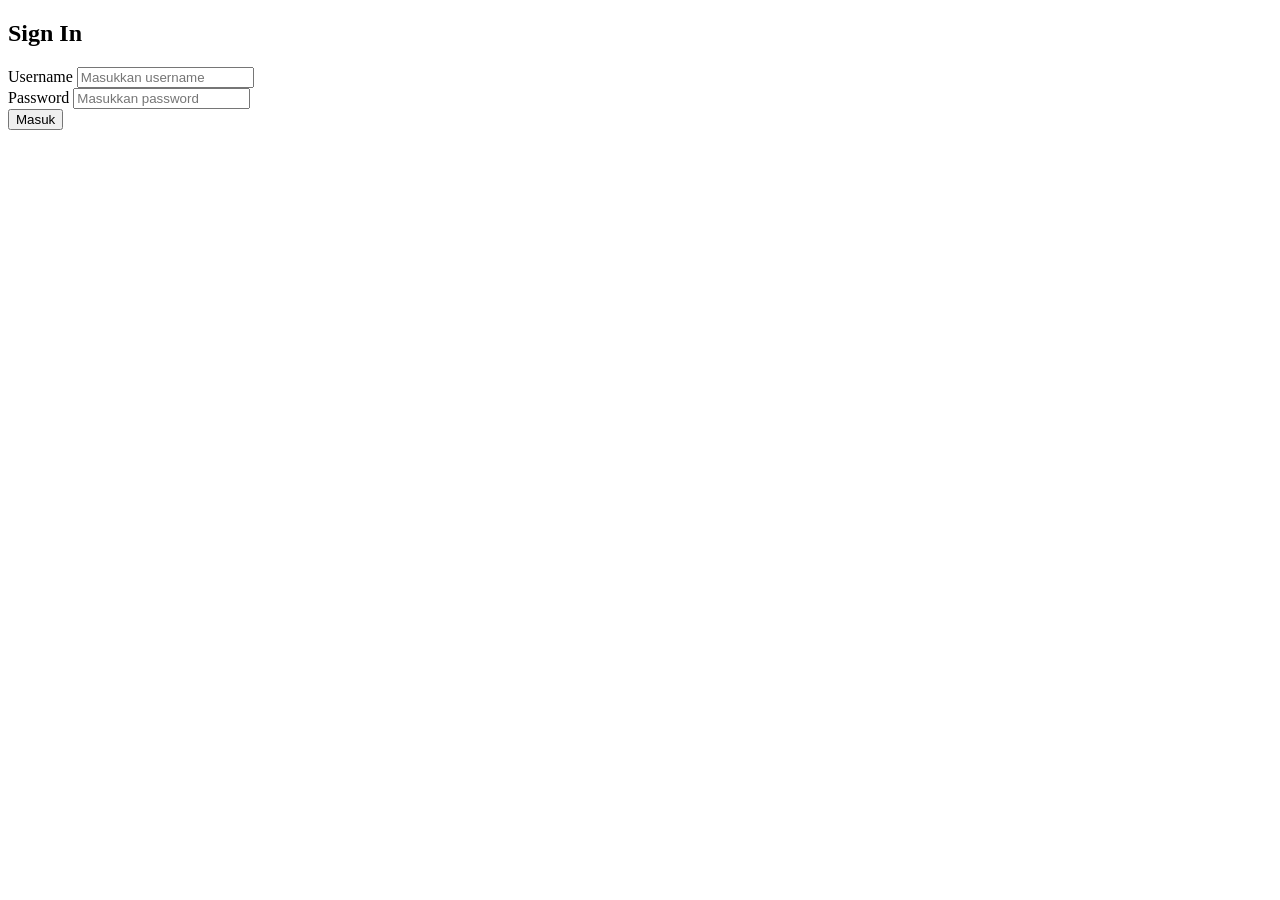
==== login.html @ 80c9ce4b "first commit" ====
<!DOCTYPE html>
<html lang="id">
<head>
    <meta charset="UTF-8">
    <meta name="viewport" content="width=device-width, initial-scale=1.0">
    <title>Login - Investasi Barang</title>
    <link rel="stylesheet" href="assets/css/style.css">
</head>
<body>
    <div class="auth-container">
        <h2 class="text-center">Sign In</h2>
        <form id="loginForm" action="index.html" method="GET">
            <div class="form-group">
                <label for="username">Username</label>
                <input type="text" id="username" placeholder="Masukkan username" required autocomplete="off">
            </div>
            <div class="form-group">
                <label for="password">Password</label>
                <input type="password" id="password" placeholder="Masukkan password" required>
            </div>
            <button type="submit" class="btn">Masuk</button>
        </form>
    </div>
</body>
</html>
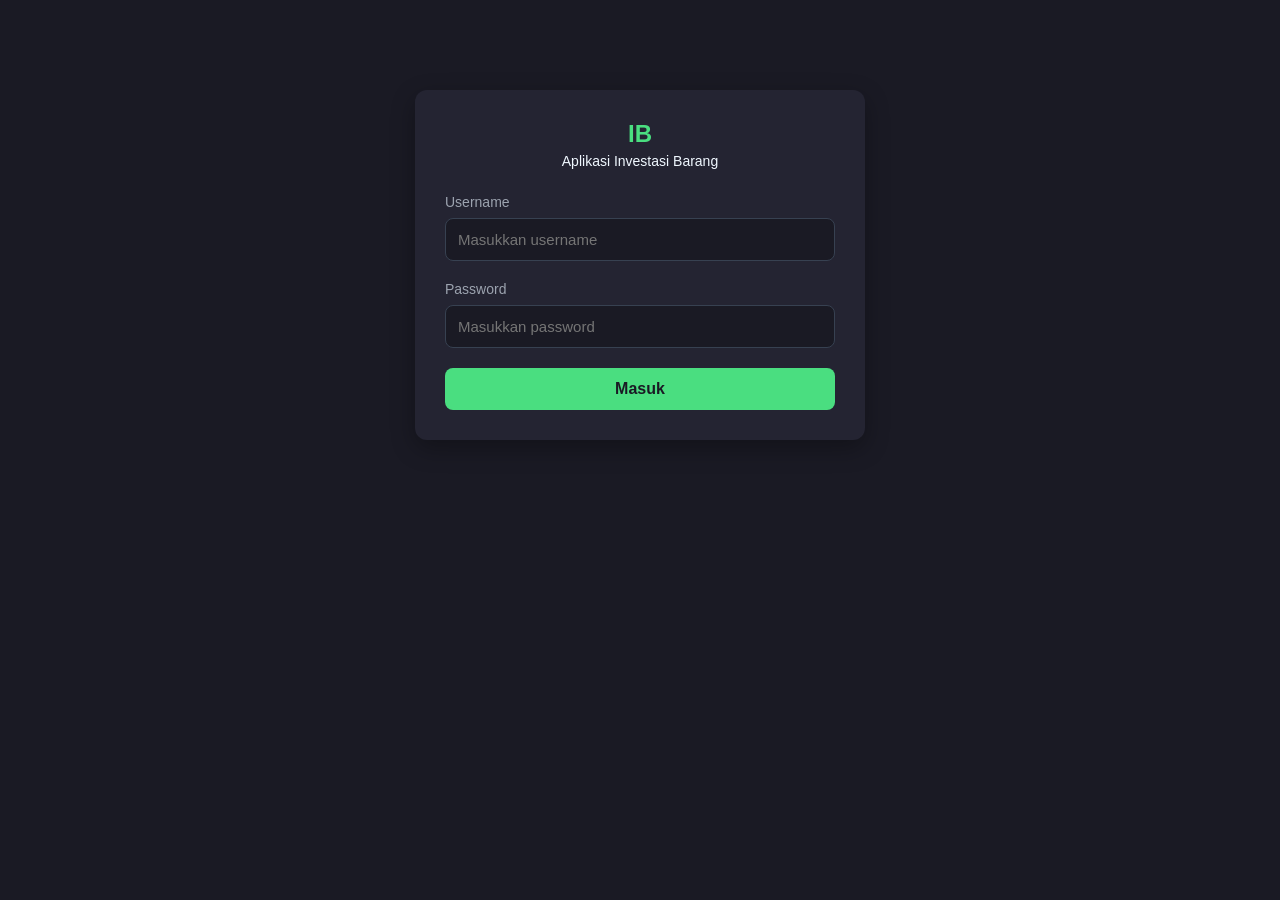
==== commit 685942c4: "Update login page header and description" ====
--- a/login.html
+++ b/login.html
@@ -8,7 +8,8 @@
 </head>
 <body>
     <div class="auth-container">
-        <h2 class="text-center">Sign In</h2>
+        <h2 class="text-center" style="margin-bottom: 5px;">IB</h2>
+        <p class="text-center" style="color:aliceblue; font-size: 14px; margin-bottom: 25px;">Aplikasi Investasi Barang</p>
         <form id="loginForm" action="index.html" method="GET">
             <div class="form-group">
                 <label for="username">Username</label>
@@ -22,4 +23,4 @@
         </form>
     </div>
 </body>
-</html>+</html>
--- a/assets/css/style.css
+++ b/assets/css/style.css
@@ -0,0 +1,160 @@
+/* Reset Dasar & Font */
+* {
+    margin: 0;
+    padding: 0;
+    box-sizing: border-box;
+    font-family: 'Segoe UI', Tahoma, Geneva, Verdana, sans-serif;
+}
+
+body {
+    background-color: #1a1a24;
+    color: #ffffff;
+    padding: 30px;
+}
+
+/* Container utama halaman */
+.container {
+    max-width: 1000px;
+    margin: 0 auto;
+}
+
+/* Kotak untuk Form Login & CRUD */
+.auth-container, .form-container {
+    max-width: 450px;
+    margin: 60px auto;
+    background-color: #242432;
+    padding: 30px;
+    border-radius: 12px;
+    box-shadow: 0 8px 24px rgba(0, 0, 0, 0.3);
+}
+
+h2 {
+    color: #4ade80;
+    margin-bottom: 20px;
+}
+
+.text-center {
+    text-align: center;
+}
+
+/* Desain Inputan Form */
+.form-group {
+    margin-bottom: 20px;
+}
+
+.form-group label {
+    display: block;
+    margin-bottom: 8px;
+    color: #9ca3af;
+    font-size: 14px;
+}
+
+.form-group input {
+    width: 100%;
+    padding: 12px;
+    background-color: #1a1a24;
+    border: 1px solid #374151;
+    border-radius: 8px;
+    color: white;
+    font-size: 15px;
+    transition: 0.3s;
+}
+
+.form-group input:focus {
+    outline: none;
+    border-color: #4ade80;
+}
+
+/* Tombol Utama (Hijau khas Cuan) */
+.btn {
+    display: inline-block;
+    width: 100%;
+    padding: 12px;
+    background-color: #4ade80;
+    color: #1a1a24;
+    border: none;
+    border-radius: 8px;
+    font-size: 16px;
+    font-weight: bold;
+    cursor: pointer;
+    text-align: center;
+    text-decoration: none;
+    transition: 0.3s;
+}
+
+.btn:hover {
+    background-color: #22c55e;
+    color: white;
+}
+
+/* Tombol Hapus / Logout (Merah) */
+.btn-danger {
+    background-color: #ef4444;
+    color: white;
+    padding: 6px 12px;
+    border-radius: 6px;
+    text-decoration: none;
+    font-size: 13px;
+    transition: 0.3s;
+}
+
+.btn-danger:hover {
+    background-color: #dc2626;
+}
+
+/* Tombol Batal / Kembali (Abu-abu) */
+.btn-secondary {
+    background-color: #4b5563;
+    color: white;
+    margin-top: 10px;
+}
+
+.btn-secondary:hover {
+    background-color: #374151;
+}
+
+/* Bagian Header Dashboard */
+header {
+    display: flex;
+    justify-content: space-between;
+    align-items: center;
+    margin-bottom: 30px;
+    background-color: #242432;
+    padding: 20px;
+    border-radius: 12px;
+}
+
+/* Desain Tabel Data Investasi */
+table {
+    width: 100%;
+    border-collapse: collapse;
+    background-color: #242432;
+    border-radius: 12px;
+    overflow: hidden;
+}
+
+th, td {
+    padding: 15px;
+    text-align: left;
+}
+
+th {
+    background-color: #2d2d3f;
+    color: #4ade80;
+    font-size: 14px;
+    text-transform: uppercase;
+}
+
+tr {
+    border-bottom: 1px solid #374151;
+}
+
+tr:hover {
+    background-color: #2d2d3f;
+}
+
+/* Status profit positif */
+.cuan {
+    color: #4ade80;
+    font-weight: bold;
+}
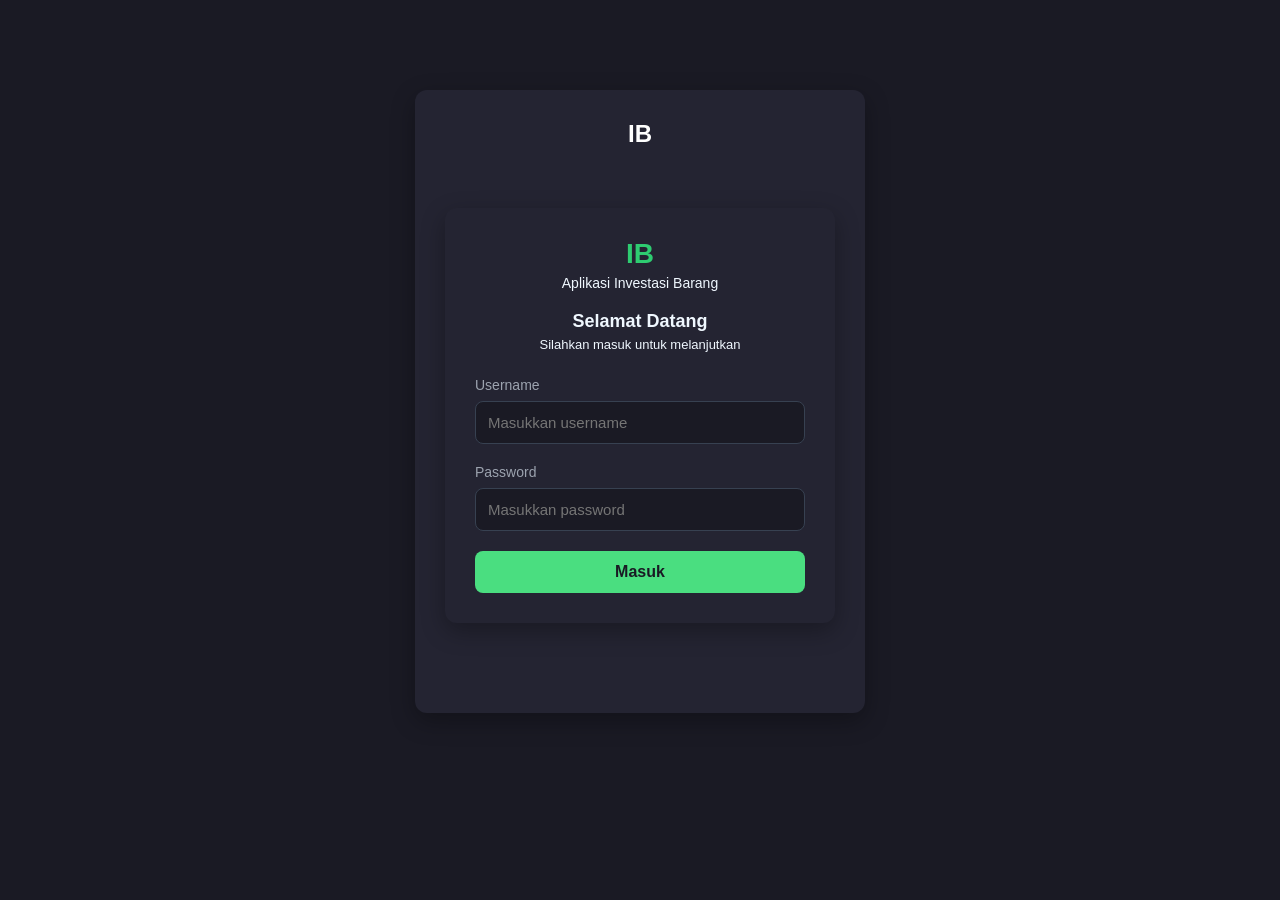
==== commit 2d8f1610: "new" ====
--- a/login.html
+++ b/login.html
@@ -9,7 +9,11 @@
 <body>
     <div class="auth-container">
         <h2 class="text-center" style="margin-bottom: 5px;">IB</h2>
-        <p class="text-center" style="color:aliceblue; font-size: 14px; margin-bottom: 25px;">Aplikasi Investasi Barang</p>
+<div class="auth-container">
+    <h1 class="text-center" style="margin-bottom: 5px; color: #2ecc71; font-size: 28px; font-weight: bold;">IB</h1>
+    <h3 class="text-center" style="color: aliceblue; font-size: 14px; margin-bottom: 20px; font-weight: normal;">Aplikasi Investasi Barang</h3>
+    <h2 class="text-center" style="margin-bottom: 5px; color: aliceblue; font-size: 18px; margin-top: 15px;">Selamat Datang</h2>
+    <p class="text-center" style="color: aliceblue; font-size: 13px; margin-bottom: 25px;">Silahkan masuk untuk melanjutkan</p>
         <form id="loginForm" action="index.html" method="GET">
             <div class="form-group">
                 <label for="username">Username</label>
--- a/assets/css/style.css
+++ b/assets/css/style.css
@@ -28,7 +28,7 @@
     box-shadow: 0 8px 24px rgba(0, 0, 0, 0.3);
 }
 
-h2 {
+h1 {
     color: #4ade80;
     margin-bottom: 20px;
 }
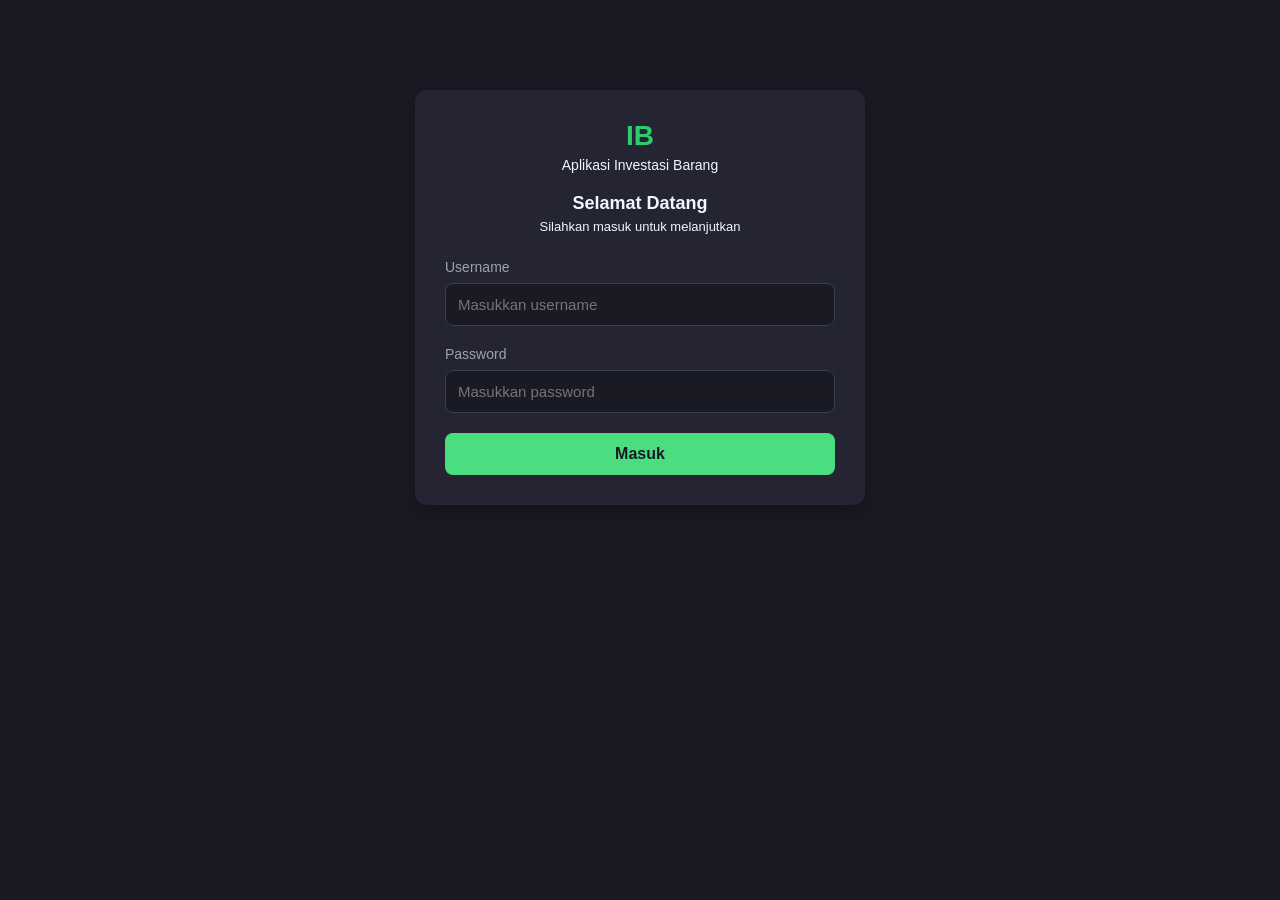
==== commit 3ac1de17: "Update login.html" ====
--- a/login.html
+++ b/login.html
@@ -7,8 +7,6 @@
     <link rel="stylesheet" href="assets/css/style.css">
 </head>
 <body>
-    <div class="auth-container">
-        <h2 class="text-center" style="margin-bottom: 5px;">IB</h2>
 <div class="auth-container">
     <h1 class="text-center" style="margin-bottom: 5px; color: #2ecc71; font-size: 28px; font-weight: bold;">IB</h1>
     <h3 class="text-center" style="color: aliceblue; font-size: 14px; margin-bottom: 20px; font-weight: normal;">Aplikasi Investasi Barang</h3>
